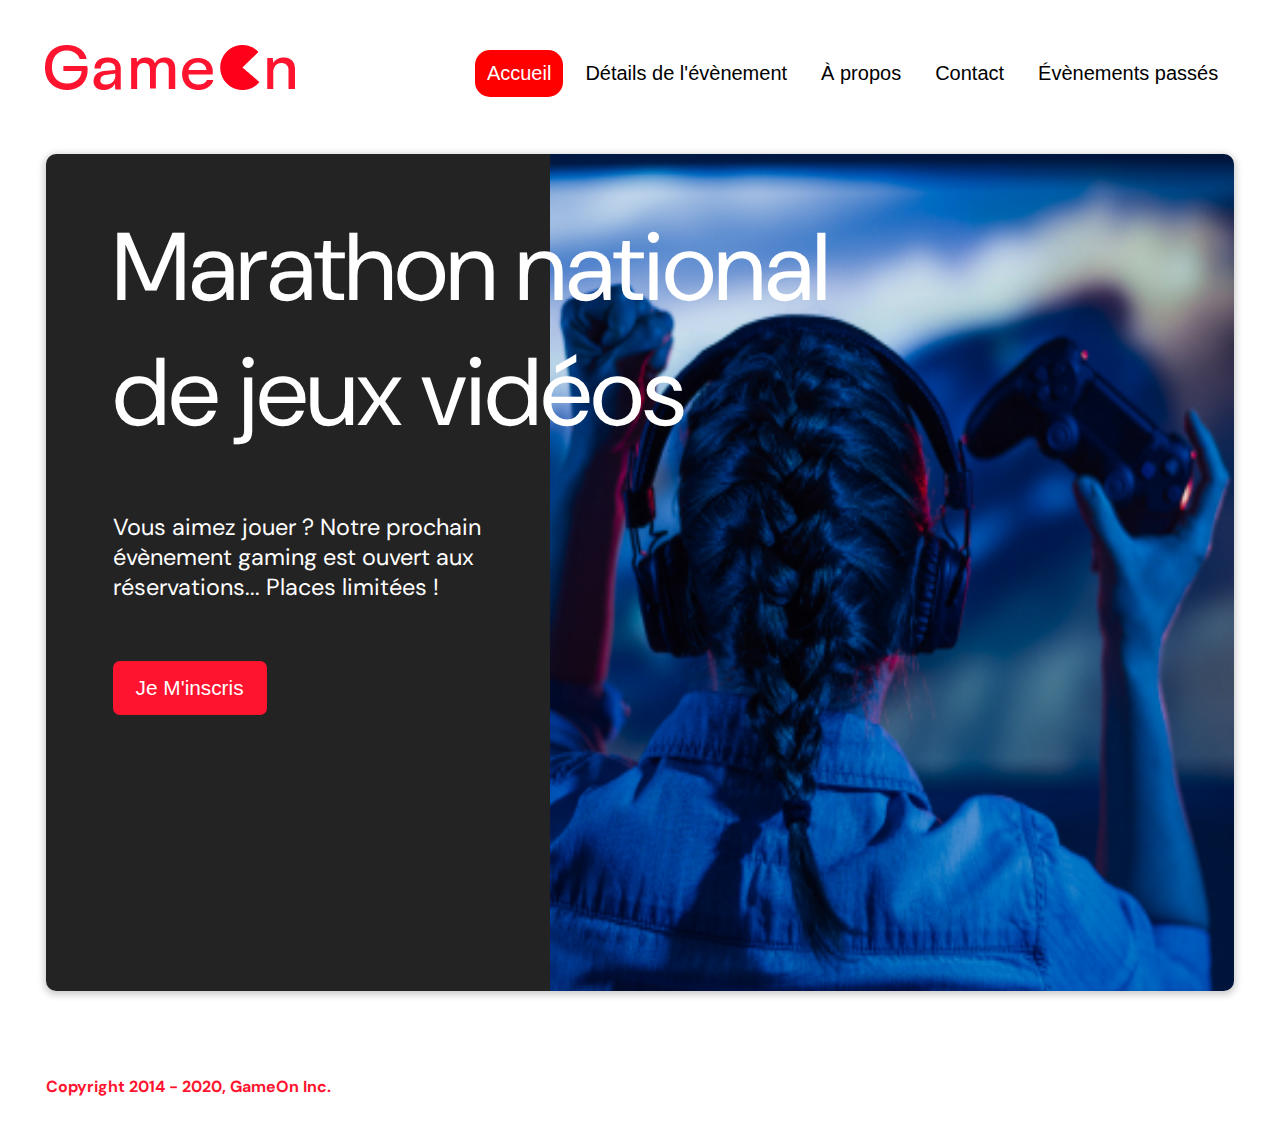
==== starterOnly/index.html @ c56ac9d5 "Modification des dates" ====
<!DOCTYPE html>
<html lang="en">
  <head>
    <meta charset="utf-8" />
    <title>Reservation</title>
    <meta name="viewport" content="width=device-width,initial-scale=1" />
    <link rel="stylesheet" href="modal.css" />
    <link rel="stylesheet" href="https://cdnjs.cloudflare.com/ajax/libs/font-awesome/4.7.0/css/font-awesome.min.css">
    <link
      href="https://fonts.googleapis.com/css?family=DM+Sans"
      rel="stylesheet"
    />
  </head>
  <body>
    <div class="topnav" id="myTopnav">
      <div class="header-logo">
      <img alt="logo" src="Logo.png" width="auto" height="auto" />
    </div>
    <div class="main-navbar">
      
      <a href="#" class="active"><span>Accueil</span></a>
      <a href="#"><span>Détails de l'évènement</span></a>
      <a href="#"><span>À propos</span></a>
      <a href="#"><span>Contact</span></a>
      <a href="#"><span>Évènements passés</span></a>
      <a href="javascript:void(0);" class="icon" onclick="editNav()">
        <i class="fa fa-bars"></i>
      </a>
    </div>
    </div>
  </div>
    <main>
      <div class="hero-section">
        <div class="hero-content">
          <h1 class="hero-headline">
            Marathon national<br>
            de jeux vidéos
          </h1>
          <p class="hero-text">
            Vous aimez jouer ? Notre prochain évènement gaming est ouvert
            aux réservations... Places limitées !
          </p>
          <button class="btn-signup modal-btn">
            je m'inscris
          </button>
        </div>
        <div class="hero-img">
          <img src="./bg_img.jpg" alt="img" />
        </div>
        <button class="btn-signup modal-btn">
          je m'inscris
        </button>
      </div>

      <div class="bground">
        <div class="content">
          <span class="close"></span>
          <div class="modal-body">
            <form
              name="reserve"
              action="index.html"
              method="get"
              id
              ="form"
              onsubmit="return validate();"
            >
              <div
                class="formData">
                <label>Prénom</label><br>
                <input
                  class="text-control prenom"
                  type="text"
                  id="first"
                  name="first"
                  minlength="2"
                /><br>
                <span id="error"></span>
              </div>
              <div
                class="formData">
                <label>Nom</label><br>
                <input
                  class="text-control"
                  type="text"
                  id="last"
                  name="last"
                /><br>
                <span id="error-last"></span>
              </div>
              <div
                class="formData">
                <label>E-mail</label><br>
                <input
                  class="text-control"
                  type="email"
                  id="email"
                  name="email"
                /><br>
                <span id="error-email"></span>
              </div>
              <div
                class="formData">
                <label>Date de naissance</label><br>
                <input
                  class="text-control"
                  type="date"
                  id="birthdate"
                  name="birthdate"
                /><br>
                <span id="error-birth"></span>
              </div>
              <div
                class="formData">
                <label>À combien de tournois GameOn avez-vous déjà participé ?</label><br>
                <input type="number" class="text-control" id="quantity" name="quantity" min="0" max="99">
              </div>
              <p class="text-label">Quelles villes ?</p>
              <div
                class="formData">
                <input
                  class="checkbox-input"
                  type="radio"
                  id="location1"
                  name="location"
                  value="New York"
                />
                <label class="checkbox-label" for="location1">
                  <span class="checkbox-icon"></span>
                  New York</label
                >
                <input
                  class="checkbox-input"
                  type="radio"
                  id="location2"
                  name="location"
                  value="San Francisco"
                />
                <label class="checkbox-label" for="location2">
                  <span class="checkbox-icon"></span>
                  San Francisco</label
                >
                <input
                  class="checkbox-input"
                  type="radio"
                  id="location3"
                  name="location"
                  value="Seattle"
                />
                <label class="checkbox-label" for="location3">
                  <span class="checkbox-icon"></span>
                  Seattle</label
                >
                <input
                  class="checkbox-input"
                  type="radio"
                  id="location4"
                  name="location"
                  value="Chicago"
                />
                <label class="checkbox-label" for="location4">
                  <span class="checkbox-icon"></span>
                  Chicago</label
                >
                <input
                  class="checkbox-input"
                  type="radio"
                  id="location5"
                  name="location"
                  value="Boston"
                />
                <label class="checkbox-label" for="location5">
                  <span class="checkbox-icon"></span>
                  Boston</label
                >
                <input
                  class="checkbox-input"
                  type="radio"
                  id="location6"
                  name="location"
                  value="Portland"
                />
                <label class="checkbox-label" for="location6">
                  <span class="checkbox-icon"></span>
                  Portland</label
                >
              </div>

              <div
                class="formData">
                <input
                  class="checkbox-input"
                  type="checkbox"
                  id="checkbox1"
                  checked
                />
                <label class="checkbox2-label" for="checkbox1" required>
                  <span class="checkbox-icon"></span>
                  J'ai lu et accepté les conditions d'utilisation.
                </label>
                <br>
                <input class="checkbox-input" type="checkbox" id="checkbox2" />
                <label class="checkbox2-label" for="checkbox2">
                  <span class="checkbox-icon"></span>
                  Je Je souhaite être prévenu des prochains évènements.
                </label>
                <br>
              </div>
              <input
                class="btn-submit"
                type="submit"
                class="button"
                value="C'est parti"
              />
            </form>
          </div>
        </div>
      </div>
    </main>
    <footer>
      <p class="copyrights">
        Copyright 2014 - 2020, GameOn Inc.
      </p>
    </footer>
    <script src="modal.js"></script>
  </body>
</html>
---- starterOnly/modal.css ----
:root {
  --font-default: "DM Sans", Arial, Helvetica, sans-serif;
  --font-slab: var(--font-default);
  --modal-duration: 0.8s;
}
* {
  box-sizing: border-box;
  margin: 0;
  padding: 0;
}
/* Landing Page */

body {
  margin: 0;
  display: flex;
  flex-direction: column;
  background-image: url("background.png");
  font-family: var(--font-default);
  font-size: 18px;
  max-width: 1300px;
  margin: 0 auto;
}

p {
  margin-bottom: 0;
  padding: 0.5vw;
}

img {
  padding-right: 1rem;
}

.topnav {
  overflow: hidden;
  margin: 3.5%;
}
.header-logo {
    float: left;
}
.main-navbar {
    float: right;
}
.topnav a {
  float: left;
  display: block;
  color: #000000;
  text-align: center;
  padding: 12px 12px;
  margin: 5px;
  text-decoration: none;
  font-size: 20px;
  font-family: Roboto, sans-serif;
}

.topnav a:hover {
  background-color: #ff0000;
  color: #ffffff;
  border-radius: 15px;
}

.topnav a.active {
  background-color: #ff0000;
  color: #ffffff;
  border-radius: 15px;
}

.topnav .icon {
  display: none;
}

@media screen and (max-width: 768px) {
  .topnav a {display: none;}
  .topnav a.icon {
    float: right;
    display: block;
  }
}

@media screen and (max-width: 768px) {
  .topnav.responsive {position: relative;}
  .topnav.responsive .icon {
    position: absolute;
    right: 0;
    top: 0;
  }
  .topnav.responsive a {
    float: none;
    display: block;
    text-align: left;
  }
}



 @media screen and (max-width: 540px) {
  .topnav a {display: none;}
  .topnav a.icon {
    float: right;
    display: block;
    margin-top: -15px;
  }
} 

main {
  font-size: 130%;
  font-weight: bolder;
  color: black;
  padding-top: 0.5vw;
  padding-left: 2vw;
  padding-right: 2vw;
  margin: 1px 20px 15px;
  border-radius: 2rem;
  text-align: justify;


}

.modal-btn {
  font-size: 145%;
  background: #fe142f;
  display: flex;
  margin: auto;
  padding: 2em;
  color: #fff;
  padding: 0.75rem 2.5rem;
  border-radius: 1rem;
  cursor: pointer;
}

.modal-btn:hover {
  background: #3876ac;
}

.footer {
  margin: 20px;
  padding: 10px;
  font-family: var(--font-slab);
}

/* Modal form */

.button {
  background: #fe142f;
  margin-top: 0.5em;
  padding: 1em;
  color: #fff;
  border-radius: 15px;
  cursor: pointer;
  font-size: 16px;
}

.button:hover {
  background: #3876ac;
}

.smFont {
  font-size: 16px;
}

.bground {
  display: none;
  position: fixed;
  z-index: 1;
  left: 0;
  top: 0;
  height: 100%;
  width: 100%;
  overflow: auto;
  background-color: rgba(26, 39, 156, 0.4);
}

.content {
  margin: 5% auto;
  width: 100%;
  max-width: 500px;
  animation-name: modalopen;
  animation-duration: var(--modal-duration);
  background: #232323;
  border-radius: 10px;
  overflow: hidden;
  position: relative;
  color: #fff;
  padding-top: 10px;
}

.modal-body {
  padding: 15px 8%;
  margin: 15px auto;
}

label {
  font-family: var(--font-default);
  font-size: 17px;
  font-weight: normal;
  display: inline-block;
  margin-bottom: 11px;
}
input {
  padding: 8px;
  border: 0.8px solid #ccc;
  outline: none;
}
.text-control {
  margin: 0;
  padding: 8px;
  width: 100%;
  border-radius: 8px;
  font-size: 20px;
  height: 48px;
}
.formData[data-error]::after {
  content: attr(data-error);
  font-size: 0.4em;
  color: #e54858;
  display: block;
  margin-top: 7px;
  margin-bottom: 7px;
  text-align: right;
  line-height: 0.3;
  opacity: 0;
  transition: 0.3s;
}
.formData[data-error-visible="true"]::after {
  opacity: 1;
}
.formData[data-error-visible="true"] .text-control {
  border: 2px solid #e54858;
}
/* 
input[data-error]::after {
    content: attr(data-error);
    font-size: 0.4em;
    color: red;
} */
.checkbox-label,
.checkbox2-label {
  position: relative;
  margin-left: 36px;
  font-size: 12px;
  font-weight: normal;
}
.checkbox-label .checkbox-icon,
.checkbox2-label .checkbox-icon {
  display: block;
  width: 20px;
  height: 20px;
  border: 2px solid #279e7a;
  border-radius: 50%;
  text-indent: 29px;
  white-space: nowrap;
  position: absolute;
  left: -30px;
  top: -1px;
  transition: 0.3s;
}
.checkbox-label .checkbox-icon::after,
.checkbox2-label .checkbox-icon::after {
  content: "";
  width: 13px;
  height: 13px;
  background-color: #279e7a;
  border-radius: 50%;
  text-indent: 29px;
  white-space: nowrap;
  position: absolute;
  left: 50%;
  top: 50%;
  transform: translate(-50%, -50%);
  transition: 0.3s;
  opacity: 0;
}
.checkbox-input {
  display: none;
}
.checkbox-input:checked + .checkbox-label .checkbox-icon::after,
.checkbox-input:checked + .checkbox2-label .checkbox-icon::after {
  opacity: 1;
}
.checkbox-input:checked + .checkbox2-label .checkbox-icon {
  background: #279e7a;
}
.checkbox2-label .checkbox-icon {
  border-radius: 4px;
  border: 0;
  background: #c4c4c4;
}
.checkbox2-label .checkbox-icon::after {
  width: 7px;
  height: 4px;
  border-radius: 2px;
  background: transparent;
  border: 2px solid transparent;
  border-bottom-color: #fff;
  border-left-color: #fff;
  transform: rotate(-55deg);
  left: 21%;
  top: 19%;
}
.close {
  position: absolute;
  right: 15px;
  top: 15px;
  width: 32px;
  height: 32px;
  opacity: 1;
  cursor: pointer;
  transform: scale(0.7);
}
.close:before,
.close:after {
  position: absolute;
  left: 15px;
  content: " ";
  height: 33px;
  width: 3px;
  background-color: #fff;
}
.close:before {
  transform: rotate(45deg);
}
.close:after {
  transform: rotate(-45deg);
}
.btn-submit,
.btn-signup {
  background: #fe142f;
  display: block;
  margin: 0 auto;
  border-radius: 7px;
  font-size: 1rem;
  padding: 12px 82px;
  color: #fff;
  cursor: pointer;
  border: 0;
}
/* custom select styles */
.custom-select {
  position: relative;
  font-family: Arial;
  font-size: 1.1rem;
  font-weight: normal;
}

.custom-select select {
  display: none;
}
.select-selected {
  background-color: #fff;
}

/* Style the arrow inside the select element: */
.select-selected:after {
  position: absolute;
  content: "";
  top: 10px;
  right: 13px;
  width: 11px;
  height: 11px;
  border: 3px solid transparent;
  border-bottom-color: #f00;
  border-left-color: #f00;
  transform: rotate(-48deg);
  border-radius: 5px 0 5px 0;
}

/* Point the arrow upwards when the select box is open (active): */
.select-selected.select-arrow-active:after {
  transform: rotate(135deg);
  top: 13px;
}

.select-items div,
.select-selected {
  color: #000;
  padding: 11px 16px;
  border: 1px solid transparent;
  border-color: transparent transparent rgba(0, 0, 0, 0.1) transparent;
  cursor: pointer;
  border-radius: 8px;
  height: 48px;
}

/* Style items (options): */
.select-items {
  position: absolute;
  background-color: #fff;
  top: 89%;
  left: 0;
  right: 0;
  z-index: 99;
}

/* Hide the items when the select box is closed: */
.select-hide {
  display: none;
}

.select-items div:hover,
.same-as-selected {
  background-color: rgba(0, 0, 0, 0.1);
}
/* custom select end */
.text-label {
  font-weight: normal;
  font-size: 16px;
}
.hero-section {
  min-height: 93vh;
  border-radius: 10px;
  display: grid;
  grid-template-columns: repeat(12, 1fr);
  overflow: hidden;
  box-shadow: 0 2px 7px 2px rgba(0, 0, 0, 0.2);
  margin-bottom: 10px;
}
.hero-content {
  padding: 51px 67px;
  grid-column: span 4;
  background: #232323;
  color: #fff;
  position: relative;
  text-align: left;
  min-width: 424px;
}
.hero-content::after {
  content: "";
  width: 100%;
  height: 100%;
  background: #232323;
  position: absolute;
  right: -80px;
  top: 0;
}
.hero-content > * {
  position: relative;
  z-index: 1;
}
.hero-headline {
  font-size: 6rem;
  font-weight: normal;
  white-space: nowrap;
}
.hero-text {
  width: 146%;
  font-weight: normal;
  margin-top: 57px;
  padding: 0;
}
.btn-signup {
  outline: none;
  text-transform: capitalize;
  font-size: 1.3rem;
  padding: 15px 23px;
  margin: 0;
  margin-top: 59px;
}
.hero-img {
  grid-column: span 8;
}
.hero-img img {
  width: 100%;
  height: 100%;
  display: block;
  padding: 0;
}
.copyrights {
  color: #fe142f;
  padding: 0;
  font-size: 1rem;
  margin: 60px 0 30px;
  font-weight: bolder;
}
.hero-section > .btn-signup {
  display: none;
}
footer {
  padding-left: 2vw;
  padding-right: 2vw;
  margin: 0 20px;
}
@media screen and (max-width: 800px) {
  .hero-section {
    display: block;
    box-shadow: unset;
  }
  .hero-content {
    background: #fff;
    color: #000;
    padding: 20px;
  }
  .hero-content::after {
    content: unset;
  }
  .hero-content .btn-signup {
    display: none;
  }
  .hero-headline {
    font-size: 4.5rem;
    white-space: normal;
  }
  .hero-text {
    width: unset;
    font-size: 1.5rem;
  }
  .hero-img img {
    border-radius: 10px;
    margin-top: 40px;
  }
  .hero-section > .btn-signup {
    display: block;
    margin: 32px auto 10px;
    padding: 12px 35px;
  }
  .copyrights {
    margin-top: 50px;
    text-align: center;
  }
}

@keyframes modalopen {
  from {
    opacity: 0;
    transform: translateY(-150px);
  }
  to {
    opacity: 1;
  }
}

/*--    Error    --*/

/* Prenom */

#error, #error-last, #error-email, #birthdate span {
  color: rgb(221, 59, 59);
  font-size: 0.5em;
}

#error-birth{
  color:rgb(221, 59, 59);
}
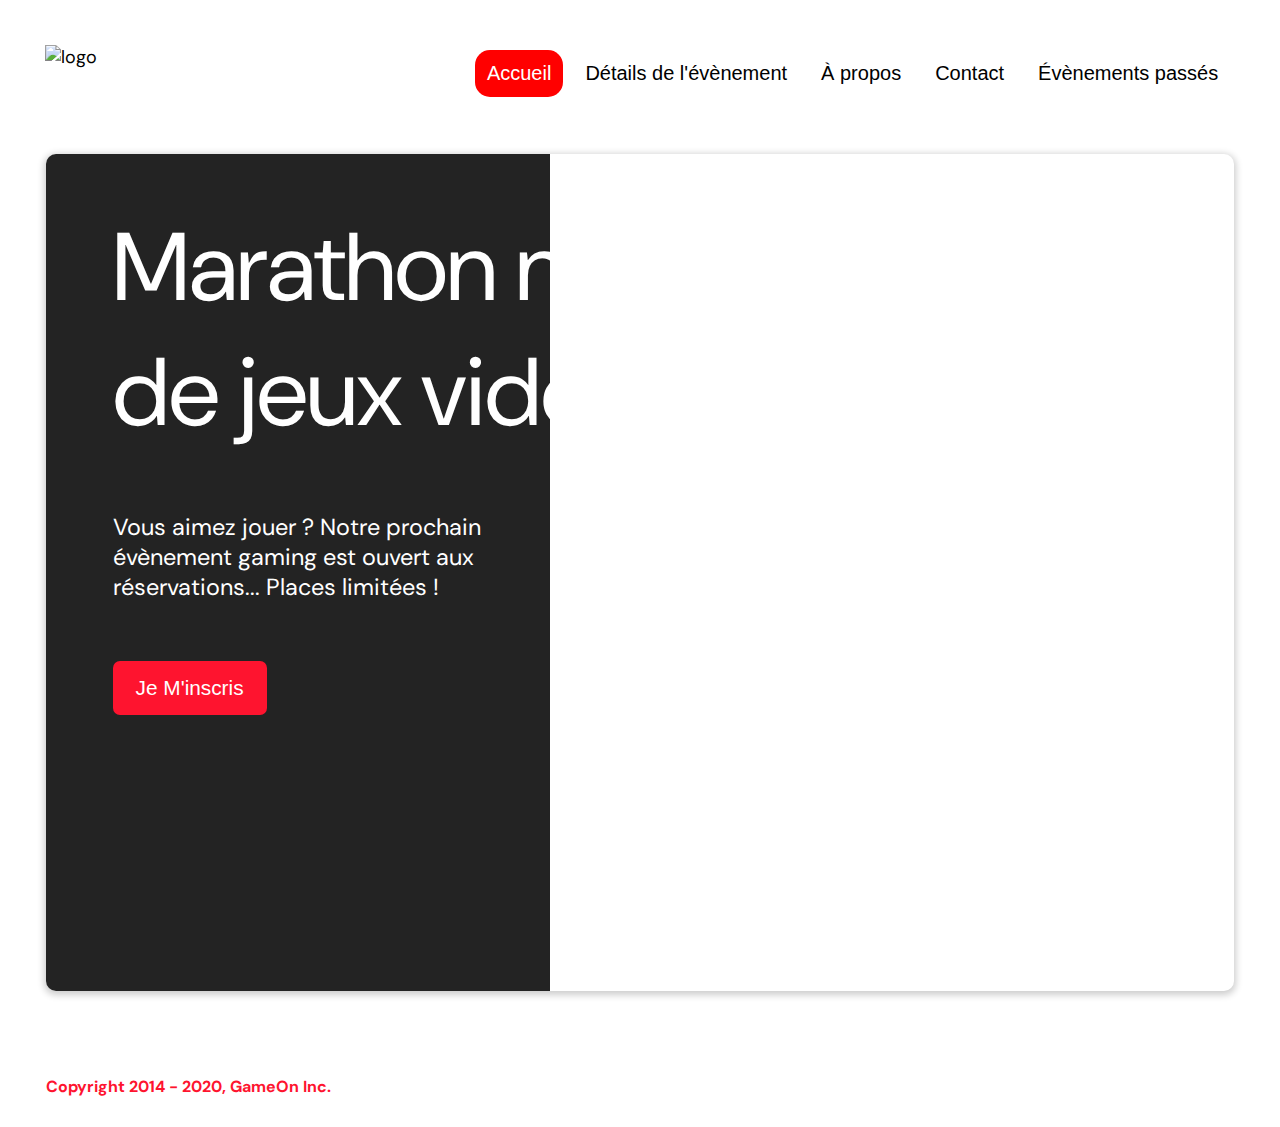
==== commit f6bdf0c0: "Ajout de la fonctionnalité de retour au formulaire a la fin du remplissage" ====
--- a/starterOnly/index.html
+++ b/starterOnly/index.html
@@ -14,7 +14,7 @@
   <body>
     <div class="topnav" id="myTopnav">
       <div class="header-logo">
-      <img alt="logo" src="Logo.png" width="auto" height="auto" />
+      <img alt="logo" src="Logo.png"/>
     </div>
     <div class="main-navbar">
       
@@ -28,7 +28,6 @@
       </a>
     </div>
     </div>
-  </div>
     <main>
       <div class="hero-section">
         <div class="hero-content">
@@ -56,14 +55,22 @@
         <div class="content">
           <span class="close"></span>
           <div class="modal-body">
+            <div id="remerciement">
+              <h2>Thank you for <br> submitting your <br> registration details</h2>
+              <input
+                id="btn-submit-2"
+                type="button"
+                class="button"
+                value="Close"
+              />
+            </div>
             <form
               name="reserve"
               action="index.html"
               method="get"
               id
               ="form"
-              onsubmit="return validate();"
-            >
+              onsubmit="return validate();">
               <div
                 class="formData">
                 <label>Prénom</label><br>
@@ -102,7 +109,7 @@
                 class="formData">
                 <label>Date de naissance</label><br>
                 <input
-                  class="text-control"
+                class="text-control"
                   type="date"
                   id="birthdate"
                   name="birthdate"
@@ -113,10 +120,10 @@
                 class="formData">
                 <label>À combien de tournois GameOn avez-vous déjà participé ?</label><br>
                 <input type="number" class="text-control" id="quantity" name="quantity" min="0" max="99">
+                <span id="error-quantity"></span>
               </div>
               <p class="text-label">Quelles villes ?</p>
-              <div
-                class="formData">
+              <div class="formData">
                 <input
                   class="checkbox-input"
                   type="radio"
@@ -125,7 +132,7 @@
                   value="New York"
                 />
                 <label class="checkbox-label" for="location1">
-                  <span class="checkbox-icon"></span>
+                  <span class="checkbox-icon" id="checkbox-icon-1"></span>
                   New York</label
                 >
                 <input
@@ -136,7 +143,7 @@
                   value="San Francisco"
                 />
                 <label class="checkbox-label" for="location2">
-                  <span class="checkbox-icon"></span>
+                  <span class="checkbox-icon" id="checkbox-icon-2"></span>
                   San Francisco</label
                 >
                 <input
@@ -147,7 +154,7 @@
                   value="Seattle"
                 />
                 <label class="checkbox-label" for="location3">
-                  <span class="checkbox-icon"></span>
+                  <span class="checkbox-icon" id="checkbox-icon-3"></span>
                   Seattle</label
                 >
                 <input
@@ -158,7 +165,7 @@
                   value="Chicago"
                 />
                 <label class="checkbox-label" for="location4">
-                  <span class="checkbox-icon"></span>
+                  <span class="checkbox-icon" id="checkbox-icon-4"></span>
                   Chicago</label
                 >
                 <input
@@ -169,7 +176,7 @@
                   value="Boston"
                 />
                 <label class="checkbox-label" for="location5">
-                  <span class="checkbox-icon"></span>
+                  <span class="checkbox-icon" id="checkbox-icon-5"></span>
                   Boston</label
                 >
                 <input
@@ -180,35 +187,34 @@
                   value="Portland"
                 />
                 <label class="checkbox-label" for="location6">
-                  <span class="checkbox-icon"></span>
+                  <span class="checkbox-icon" id="checkbox-icon-6"></span>
                   Portland</label
                 >
               </div>
 
-              <div
-                class="formData">
+              <div class="formData">
                 <input
                   class="checkbox-input"
                   type="checkbox"
                   id="checkbox1"
                   checked
                 />
-                <label class="checkbox2-label" for="checkbox1" required>
-                  <span class="checkbox-icon"></span>
+                <label class="checkbox2-label" for="checkbox1" id="utilisation">
+                  <span class="checkbox-icon" id="checkboxIconUtilisation"></span>
                   J'ai lu et accepté les conditions d'utilisation.
+                  <span id="errorChecked"></span>
                 </label>
                 <br>
                 <input class="checkbox-input" type="checkbox" id="checkbox2" />
                 <label class="checkbox2-label" for="checkbox2">
                   <span class="checkbox-icon"></span>
-                  Je Je souhaite être prévenu des prochains évènements.
+                  Je souhaite être prévenu des prochains évènements.
                 </label>
                 <br>
               </div>
               <input
                 class="btn-submit"
                 type="submit"
-                class="button"
                 value="C'est parti"
               />
             </form>
--- a/starterOnly/modal.css
+++ b/starterOnly/modal.css
@@ -527,15 +527,43 @@
   }
 }
 
+#remerciement {
+  display: flex;
+  justify-content: space-between;
+  align-items: center;
+  height: 27em;
+  display: none;
+  flex-direction: column;
+}
+
+#remerciement h2 {
+
+  text-align: center;
+  font-size: 2.2em;
+  line-height: 1.5em;
+  margin-top: 2em;
+}
+
+#remerciement #btn-submit-2 {
+  margin-top: 50px;
+  width: 11em;
+  height: 3em;
+  padding-bottom: 2em;
+  border: none;
+  outline: none;
+}
+
+
 /*--    Error    --*/
 
 /* Prenom */
 
-#error, #error-last, #error-email, #birthdate span {
+#error, #error-last, #error-email {
   color: rgb(221, 59, 59);
   font-size: 0.5em;
 }
 
-#error-birth{
+#error-birth, #error-quantity{
   color:rgb(221, 59, 59);
-}
+  font-size: 0.5em;
+}
